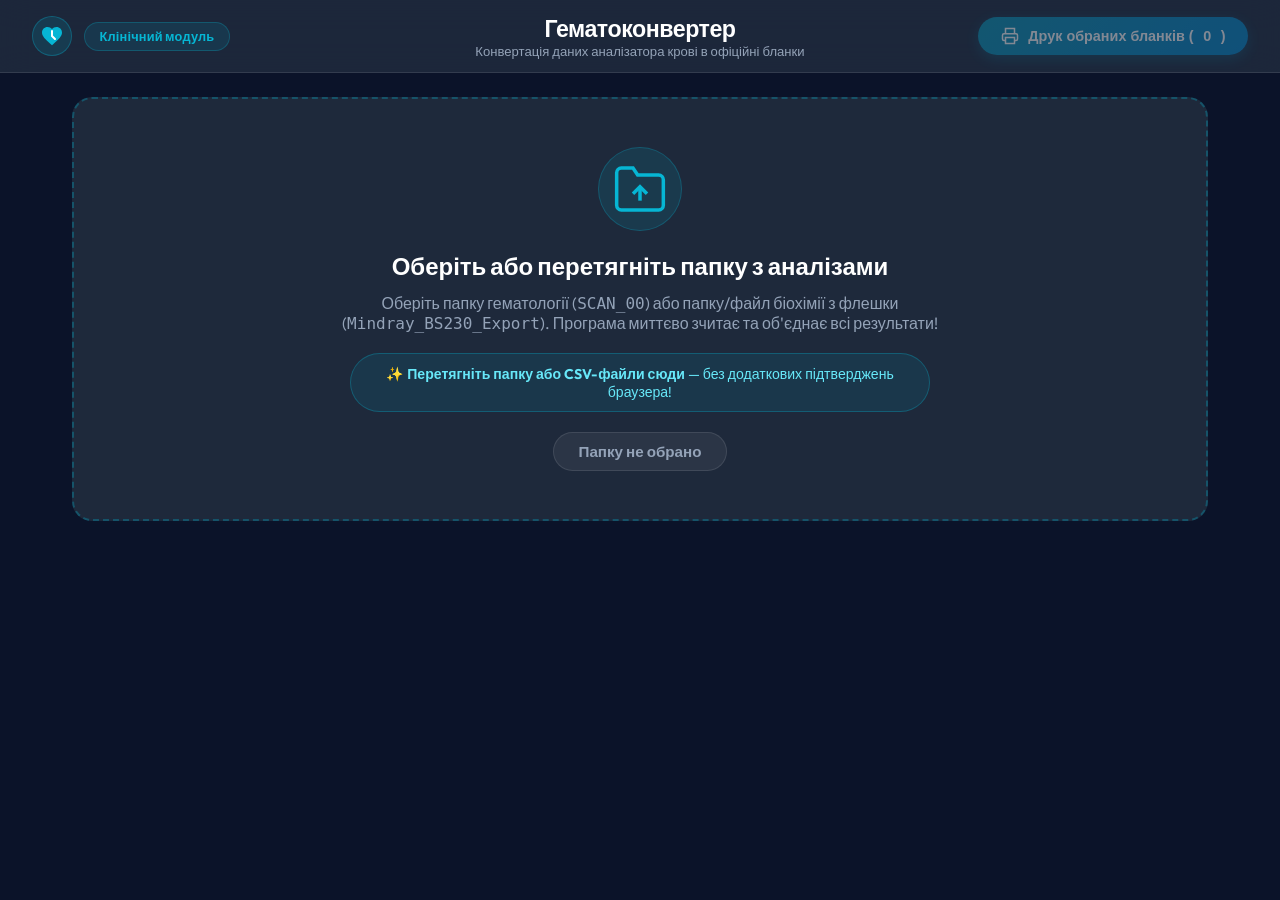
==== index.html @ 7691207c "Add Mindray BS-230 biochemistry integration, smart fuzzy matching, and USB auto-exporter agent" ====
<!DOCTYPE html>
<html lang="uk">
<head>
    <meta charset="UTF-8">
    <meta name="viewport" content="width=device-width, initial-scale=1.0">
    <title>Гематоконвертер | Лабораторна діагностика</title>
    <link rel="stylesheet" href="style.css">
    <!-- Google Fonts for clinical typography -->
    <link rel="preconnect" href="https://fonts.googleapis.com">
    <link rel="preconnect" href="https://fonts.gstatic.com" crossorigin>
    <link href="https://fonts.googleapis.com/css2?family=Outfit:wght@400;500;600;700;800&family=Roboto+Mono:wght@400;500;700&display=swap" rel="stylesheet">
</head>
<body>
    <!-- Top Clinical Navigation Bar (Capsule Theme) -->
    <header class="app-header no-print">
        <div class="header-left">
            <div class="logo-icon-capsule">
                <svg width="24" height="24" viewBox="0 0 24 24" fill="none" xmlns="http://www.w3.org/2000/svg">
                    <path d="M12 21.35l-1.45-1.32C5.4 15.36 2 12.28 2 8.5 2 5.42 4.42 3 7.5 3c1.74 0 3.41.81 4.5 2.09C13.09 3.81 14.76 3 16.5 3 19.58 3 22 5.42 22 8.5c0 3.78-3.4 6.86-8.55 11.54L12 21.35z" fill="#06B6D4"/>
                    <path d="M12 7v5l3 3" stroke="#FFF" stroke-width="2" stroke-linecap="round"/>
                </svg>
            </div>
            <span class="clinical-badge-pill">Клінічний модуль</span>
        </div>

        <div class="header-center">
            <h1 class="app-title">Гематоконвертер</h1>
            <p class="subtitle">Конвертація даних аналізатора крові в офіційні бланки</p>
        </div>

        <div class="header-right">
            <button id="printAllBtn" class="btn btn-pill-primary" disabled>
                <svg width="18" height="18" viewBox="0 0 24 24" fill="none" stroke="currentColor" stroke-width="2"><polyline points="6 9 6 2 18 2 18 9"></polyline><path d="M6 18H4a2 2 0 0 1-2-2v-5a2 2 0 0 1 2-2h16a2 2 0 0 1 2 2v5a2 2 0 0 1-2 2h-2"></path><rect x="6" y="14" width="12" height="8"></rect></svg>
                Друк обраних бланків (<span id="patientCountBadge">0</span>)
            </button>
        </div>
    </header>

    <!-- Main Container -->
    <main class="app-main no-print">
        <!-- Unified Folder Upload Section (Capsule Design) -->
        <section class="upload-section" id="uploadSection">
            <div class="upload-card-capsule" id="mainFolderDropZone">
                <input type="file" id="mainFolderInput" webkitdirectory directory multiple class="file-input">
                <div class="card-icon-capsule">
                    <svg width="56" height="56" viewBox="0 0 24 24" fill="none" stroke="currentColor" stroke-width="1.5"><path d="M22 19a2 2 0 0 1-2 2H4a2 2 0 0 1-2-2V5a2 2 0 0 1 2-2h5l2 3h9a2 2 0 0 1 2 2z"></path><path d="M12 11v6"></path><path d="M9 14l3-3 3 3"></path></svg>
                </div>
                <h2>Оберіть або перетягніть папку з аналізами</h2>
                <p>Оберіть папку гематології (<code>SCAN_00</code>) або папку/файл біохімії з флешки (<code>Mindray_BS230_Export</code>). Програма миттєво зчитає та об'єднає всі результати!</p>
                
                <div class="no-popup-tip-capsule">
                    ✨ <strong>Перетягніть папку або CSV-файли сюди</strong> — без додаткових підтверджень браузера!
                </div>

                <div class="file-status-pill" id="mainFolderStatus">Папку не обрано</div>
            </div>

            <!-- Compact Collapsed Top Bar -->
            <div class="compact-folder-bar-capsule" id="compactFolderBar" style="display: none;">
                <div class="compact-info">
                    <svg width="20" height="20" viewBox="0 0 24 24" fill="none" stroke="#06B6D4" stroke-width="2"><path d="M22 19a2 2 0 0 1-2 2H4a2 2 0 0 1-2-2V5a2 2 0 0 1 2-2h5l2 3h9a2 2 0 0 1 2 2z"></path></svg>
                    <span id="compactFolderText">Папку успішно завантажено</span>
                </div>
                <button id="reselectFolderBtn" class="btn-pill-compact">
                    <svg width="14" height="14" viewBox="0 0 24 24" fill="none" stroke="currentColor" stroke-width="2"><path d="M21.5 2v6h-6M21.34 15.57a10 10 0 1 1-.57-8.38l5.67-5.67"/></svg>
                    Додати ще файли / папку
                </button>
            </div>
        </section>

        <!-- Workspace Layout (Sidebar + Preview) -->
        <div class="workspace" id="workspace" style="display: none;">
            <!-- Left Sidebar: Patient List & Filters -->
            <aside class="sidebar">
                <div class="sidebar-header">
                    <div class="sidebar-top-bar">
                        <h2>Пацієнти (<span id="totalPatients">0</span>)</h2>
                        <button id="clearDbBtn" class="btn-pill-danger" title="Очистити збережену історію пацієнтів">Очистити базу</button>
                    </div>

                    <!-- Capsule Filters Box -->
                    <div class="filter-box-capsule">
                        <!-- Health Status Filter Pills -->
                        <div class="filter-group">
                            <label class="control-label-pill">Фільтр та друк за нормою:</label>
                            <select id="statusFilterSelect" class="filter-select-pill">
                                <option value="ALL">📋 Всі пацієнти (друкувати все)</option>
                                <option value="ABNORMAL">⚠️ Тільки з відхиленнями (не норма)</option>
                                <option value="NORMAL">✅ Тільки в нормі (норма)</option>
                            </select>
                        </div>

                        <!-- Date Filter Controls -->
                        <div class="filter-group">
                            <label class="control-label-pill">Дата дослідження:</label>
                            <select id="dateFilterSelect" class="filter-select-pill">
                                <option value="ALL">Всі наявні дати</option>
                            </select>
                            <div class="date-picker-row">
                                <input type="date" id="datePickerInput" class="date-picker-pill">
                                <button id="clearDateBtn" class="btn-pill-icon" title="Скинути дату">✕</button>
                            </div>
                        </div>
                    </div>

                    <input type="text" id="patientSearch" placeholder="Пошук за прізвищем або ID..." class="search-input-pill">
                </div>

                <!-- Unmatched Biochemistry Pool Section -->
                <div class="unmatched-biochem-section" id="unmatchedBiochemSection" style="display: none;">
                    <div class="unmatched-header" id="unmatchedHeader">
                        <div class="unmatched-title">
                            <span class="unmatched-badge-dot"></span>
                            <strong>Неприв'язана біохімія (<span id="unmatchedCount">0</span>)</strong>
                        </div>
                        <span class="unmatched-toggle-arrow">▼</span>
                    </div>
                    <ul class="unmatched-list" id="unmatchedBiochemList">
                        <!-- Dynamically populated unmatched items -->
                    </ul>
                </div>
                
                <ul class="patient-list" id="patientList">
                    <!-- Dynamic Patient Items -->
                </ul>
            </aside>

            <!-- Right Area: Report Preview Canvas -->
            <section class="preview-area">
                <div class="preview-toolbar">
                    <div class="patient-info-toolbar">
                        <span class="toolbar-title" id="currentPatientTitle">Оберіть пацієнта для перегляду</span>
                    </div>
                    <div class="toolbar-actions" id="toolbarActions">
                        <button id="unlinkBiochemBtn" class="btn btn-pill-danger-outline" style="display: none;" title="Від'єднати показники біохімії (глюкозу та ГГТ) від цього пацієнта">
                            <svg width="14" height="14" viewBox="0 0 24 24" fill="none" stroke="currentColor" stroke-width="2"><line x1="18" y1="6" x2="6" y2="18"></line><line x1="6" y1="6" x2="18" y2="18"></line></svg>
                            Від'єднати біохімію
                        </button>
                        <button id="printCurrentBtn" class="btn btn-pill-secondary">
                            <svg width="16" height="16" viewBox="0 0 24 24" fill="none" stroke="currentColor" stroke-width="2"><polyline points="6 9 6 2 18 2 18 9"></polyline><path d="M6 18H4a2 2 0 0 1-2-2v-5a2 2 0 0 1 2-2h16a2 2 0 0 1 2 2v5a2 2 0 0 1-2 2h-2"></path><rect x="6" y="14" width="12" height="8"></rect></svg>
                            Друк поточного бланка
                        </button>
                    </div>
                </div>

                <!-- Interactive Preview Viewport -->
                <div class="preview-viewport" id="previewViewport">
                    <div id="singleReportContainer" class="a4-preview-page">
                        <!-- Rendered A4 Page content goes here -->
                    </div>
                </div>
            </section>
        </div>
    </main>

    <!-- Hidden Batch Print Container (Visible only on Window Print) -->
    <div id="printContainer" class="print-only">
        <!-- Rendered Batch Patient Pages go here -->
    </div>

    <!-- Manual Linking Modal Dialog -->
    <div id="linkModal" class="modal-overlay" style="display: none;">
        <div class="modal-card">
            <div class="modal-header">
                <div class="modal-title-group">
                    <h3 id="modalTitle">Об'єднати аналіз біохімії з пацієнтом</h3>
                    <p id="modalBiochemDetails" class="modal-subtitle"></p>
                </div>
                <button id="closeModalBtn" class="modal-close-btn" title="Закрити">&times;</button>
            </div>
            <div class="modal-body">
                <input type="text" id="modalPatientSearch" placeholder="Швидкий пошук пацієнта гематології..." class="search-input-pill modal-search">
                <div class="modal-list-wrapper">
                    <ul id="modalPatientList" class="modal-patient-list">
                        <!-- Candidate Patients -->
                    </ul>
                </div>
            </div>
        </div>
    </div>

    <!-- Custom Context Menu for Right Click -->
    <div id="customContextMenu" class="custom-context-menu" style="display: none;"></div>

    <!-- Application Script -->
    <script src="app.js"></script>
</body>
</html>
---- style.css ----
/* ==========================================================================
   HEMATOLOGY ANALYZER REPORT CONVERTER - STYLESHEET (style.css)
   Capsule UI Navigation + Pixel-Perfect Colorful Medical A4 Report Sheet
   ========================================================================== */

:root {
    --bg-dark: #0b1329;
    --bg-card: #1e293b;
    --bg-card-hover: #334155;
    --text-main: #f8fafc;
    --text-muted: #94a3b8;
    --accent-red: #ef4444;
    --accent-blue: #3b82f6;
    --accent-cyan: #06b6d4;
    --accent-emerald: #10b981;
    --border-color: rgba(255, 255, 255, 0.1);
    
    /* Pill Shapes & Radius */
    --radius-pill: 9999px;
    --radius-card: 20px;
    
    /* A4 Sheet Dimensions */
    --a4-width: 210mm;
    --a4-height: 297mm;
    --report-font: 'Arial', sans-serif;
}

* {
    box-sizing: border-box;
    margin: 0;
    padding: 0;
}

body {
    font-family: 'Outfit', 'Inter', -apple-system, sans-serif;
    background-color: var(--bg-dark);
    color: var(--text-main);
    min-height: 100vh;
    display: flex;
    flex-direction: column;
}

/* ==========================================================================
   HEADER & CLINICAL NAVIGATION (CENTERED TITLE & CAPSULES)
   ========================================================================== */
.app-header {
    display: grid;
    grid-template-columns: 1fr auto 1fr;
    align-items: center;
    padding: 0.85rem 2rem;
    background: rgba(30, 41, 59, 0.95);
    backdrop-filter: blur(16px);
    border-bottom: 1px solid var(--border-color);
    position: sticky;
    top: 0;
    z-index: 100;
}

.header-left {
    display: flex;
    align-items: center;
    gap: 0.75rem;
}

.logo-icon-capsule {
    width: 40px;
    height: 40px;
    background: rgba(6, 182, 212, 0.15);
    border: 1px solid rgba(6, 182, 212, 0.3);
    border-radius: var(--radius-pill);
    display: flex;
    align-items: center;
    justify-content: center;
}

.clinical-badge-pill {
    font-size: 0.8rem;
    font-weight: 700;
    color: var(--accent-cyan);
    background: rgba(6, 182, 212, 0.12);
    padding: 0.35rem 0.9rem;
    border-radius: var(--radius-pill);
    border: 1px solid rgba(6, 182, 212, 0.25);
    letter-spacing: 0.2px;
}

.header-center {
    text-align: center;
}

.app-title {
    font-size: 1.45rem;
    font-weight: 800;
    color: #fff;
    letter-spacing: -0.02em;
}

.subtitle {
    font-size: 0.82rem;
    color: var(--text-muted);
}

.header-right {
    display: flex;
    justify-content: flex-end;
}

/* Buttons (Pill / Capsule Design) */
.btn {
    display: inline-flex;
    align-items: center;
    gap: 0.6rem;
    padding: 0.65rem 1.4rem;
    font-size: 0.9rem;
    font-weight: 700;
    border-radius: var(--radius-pill);
    border: none;
    cursor: pointer;
    transition: all 0.2s cubic-bezier(0.4, 0, 0.2, 1);
}

.btn-pill-primary {
    background: linear-gradient(135deg, #0891b2, #0284c7);
    color: #fff;
    box-shadow: 0 4px 14px rgba(8, 145, 178, 0.35);
}

.btn-pill-primary:hover:not(:disabled) {
    background: linear-gradient(135deg, #0e7490, #0369a1);
    transform: translateY(-2px);
    box-shadow: 0 6px 18px rgba(8, 145, 178, 0.45);
}

.btn-pill-secondary {
    background: var(--bg-card-hover);
    color: #fff;
    border: 1px solid var(--border-color);
}

.btn-pill-secondary:hover:not(:disabled) {
    background: #475569;
    border-color: var(--accent-cyan);
}

.btn:disabled {
    opacity: 0.45;
    cursor: not-allowed;
}

/* ==========================================================================
   UPLOAD SECTION (CAPSULE CARD)
   ========================================================================== */
.upload-section {
    padding: 1.5rem 2rem;
    max-width: 1200px;
    margin: 0 auto;
    width: 100%;
    transition: all 0.3s ease;
}

.upload-section.compact {
    padding: 0.75rem 2rem 0;
    max-width: 100%;
}

.upload-card-capsule {
    position: relative;
    background: var(--bg-card);
    border: 2px dashed rgba(6, 182, 212, 0.3);
    border-radius: var(--radius-card);
    padding: 3rem 2rem;
    text-align: center;
    cursor: pointer;
    transition: all 0.25s cubic-bezier(0.4, 0, 0.2, 1);
}

.upload-card-capsule:hover, .upload-card-capsule.drag-over {
    border-color: var(--accent-cyan);
    background: rgba(6, 182, 212, 0.08);
    transform: translateY(-2px);
}

.file-input {
    position: absolute;
    top: 0;
    left: 0;
    width: 100%;
    height: 100%;
    opacity: 0;
    cursor: pointer;
    z-index: 10;
}

.card-icon-capsule {
    width: 84px;
    height: 84px;
    margin: 0 auto 1.25rem;
    background: rgba(6, 182, 212, 0.12);
    border: 1px solid rgba(6, 182, 212, 0.25);
    border-radius: var(--radius-pill);
    display: flex;
    align-items: center;
    justify-content: center;
    color: var(--accent-cyan);
}

.upload-card-capsule h2 {
    font-size: 1.5rem;
    font-weight: 800;
    margin-bottom: 0.75rem;
    color: #fff;
}

.upload-card-capsule p {
    font-size: 1rem;
    color: var(--text-muted);
    max-width: 620px;
    margin: 0 auto 1.25rem;
}

.no-popup-tip-capsule {
    background: rgba(6, 182, 212, 0.1);
    border: 1px solid rgba(6, 182, 212, 0.3);
    color: #67e8f9;
    padding: 0.65rem 1.25rem;
    border-radius: var(--radius-pill);
    font-size: 0.88rem;
    margin: 0.5rem auto 1.25rem;
    max-width: 580px;
}

.file-status-pill {
    display: inline-block;
    padding: 0.55rem 1.5rem;
    font-size: 0.95rem;
    font-weight: 700;
    border-radius: var(--radius-pill);
    background: rgba(255, 255, 255, 0.06);
    color: var(--text-muted);
    border: 1px solid var(--border-color);
}

/* Compact Top Bar */
.compact-folder-bar-capsule {
    background: var(--bg-card);
    border: 1px solid var(--border-color);
    border-radius: var(--radius-pill);
    padding: 0.65rem 1.5rem;
    display: flex;
    justify-content: space-between;
    align-items: center;
    width: 100%;
    box-shadow: 0 4px 10px rgba(0, 0, 0, 0.25);
}

.compact-info {
    display: flex;
    align-items: center;
    gap: 0.75rem;
    font-size: 0.95rem;
    font-weight: 700;
    color: var(--text-main);
}

.btn-pill-compact {
    display: inline-flex;
    align-items: center;
    gap: 0.4rem;
    padding: 0.4rem 1rem;
    font-size: 0.85rem;
    font-weight: 700;
    background: var(--bg-card-hover);
    color: var(--text-muted);
    border: 1px solid var(--border-color);
    border-radius: var(--radius-pill);
    cursor: pointer;
    transition: all 0.2s ease;
}

.btn-pill-compact:hover {
    color: #fff;
    background: rgba(6, 182, 212, 0.2);
    border-color: var(--accent-cyan);
}

/* ==========================================================================
   WORKSPACE LAYOUT & SIDEBAR FILTERS (CAPSULE CONTROLS)
   ========================================================================== */
.workspace {
    display: flex;
    flex: 1;
    height: calc(100vh - 125px);
    overflow: hidden;
}

.sidebar {
    width: 360px;
    background: var(--bg-card);
    border-right: 1px solid var(--border-color);
    display: flex;
    flex-direction: column;
}

.sidebar-header {
    padding: 1.1rem;
    border-bottom: 1px solid var(--border-color);
}

.sidebar-top-bar {
    display: flex;
    justify-content: space-between;
    align-items: center;
    margin-bottom: 0.8rem;
}

.sidebar-header h2 {
    font-size: 1.05rem;
    font-weight: 700;
}

.btn-pill-danger {
    padding: 0.3rem 0.75rem;
    font-size: 0.75rem;
    font-weight: 700;
    background: rgba(239, 68, 68, 0.15);
    color: #fca5a5;
    border: 1px solid rgba(239, 68, 68, 0.3);
    border-radius: var(--radius-pill);
    cursor: pointer;
    transition: all 0.15s ease;
}

.btn-pill-danger:hover {
    background: var(--accent-red);
    color: #fff;
}

.control-label-pill {
    display: block;
    font-size: 0.75rem;
    font-weight: 800;
    color: var(--accent-cyan);
    margin-bottom: 0.35rem;
    text-transform: uppercase;
    letter-spacing: 0.4px;
}

.filter-box-capsule {
    margin-bottom: 0.8rem;
    background: var(--bg-dark);
    padding: 0.85rem;
    border-radius: 16px;
    border: 1px solid var(--border-color);
    display: flex;
    flex-direction: column;
    gap: 0.75rem;
}

.filter-select-pill {
    width: 100%;
    padding: 0.55rem 0.85rem;
    background: var(--bg-card);
    border: 1px solid rgba(6, 182, 212, 0.3);
    border-radius: var(--radius-pill);
    color: #fff;
    font-size: 0.88rem;
    font-weight: 600;
    font-family: inherit;
}

.date-picker-row {
    display: flex;
    gap: 0.4rem;
    align-items: center;
}

.date-picker-pill {
    flex: 1;
    padding: 0.5rem 0.8rem;
    background: var(--bg-card);
    border: 1px solid var(--border-color);
    border-radius: var(--radius-pill);
    color: #fff;
    font-size: 0.85rem;
    font-family: inherit;
}

.date-picker-pill::-webkit-calendar-picker-indicator {
    filter: invert(1) hue-rotate(180deg) brightness(1.8);
    cursor: pointer;
}

.btn-pill-icon {
    padding: 0.45rem 0.7rem;
    background: var(--bg-card-hover);
    border: 1px solid var(--border-color);
    color: #94a3b8;
    border-radius: var(--radius-pill);
    cursor: pointer;
    transition: all 0.15s ease;
}

.btn-pill-icon:hover {
    color: #fff;
    background: var(--accent-red);
}

.search-input-pill {
    width: 100%;
    padding: 0.65rem 1rem;
    background: var(--bg-dark);
    border: 1px solid var(--border-color);
    border-radius: var(--radius-pill);
    color: #fff;
    font-size: 0.9rem;
    font-family: inherit;
}

.search-input-pill:focus {
    outline: none;
    border-color: var(--accent-cyan);
}

/* Sidebar Patient Items (Capsule Item Design) */
.patient-list {
    list-style: none;
    overflow-y: auto;
    flex: 1;
    padding: 0.5rem;
}

.patient-item {
    padding: 0.85rem 1.1rem;
    margin-bottom: 0.4rem;
    border-radius: 14px;
    background: rgba(255, 255, 255, 0.02);
    border: 1px solid transparent;
    cursor: pointer;
    transition: all 0.15s ease;
}

.patient-item:hover {
    background: var(--bg-card-hover);
}

.patient-item.active {
    background: rgba(6, 182, 212, 0.16);
    border-color: rgba(6, 182, 212, 0.4) !important;
}

.patient-item.item-abnormal {
    background: rgba(239, 68, 68, 0.08);
    border-color: rgba(239, 68, 68, 0.25);
}

.patient-item.item-abnormal:hover {
    background: rgba(239, 68, 68, 0.15);
}

.patient-item-header {
    display: flex;
    justify-content: space-between;
    align-items: center;
    gap: 0.5rem;
    margin-bottom: 0.35rem;
}

.patient-name {
    font-size: 1rem;
    font-weight: 700;
    color: #fff;
    overflow: hidden;
    text-overflow: ellipsis;
    white-space: nowrap;
}

.status-indicator-badge {
    font-size: 0.72rem;
    font-weight: 800;
    padding: 0.2rem 0.6rem;
    border-radius: var(--radius-pill);
    white-space: nowrap;
}

.status-indicator-badge.abnormal {
    background: rgba(239, 68, 68, 0.25);
    color: #fca5a5;
    border: 1px solid rgba(239, 68, 68, 0.4);
}

.status-indicator-badge.normal {
    background: rgba(16, 185, 129, 0.18);
    color: #6ee7b7;
    border: 1px solid rgba(16, 185, 129, 0.35);
}

.patient-meta {
    font-size: 0.8rem;
    color: var(--text-muted);
    display: flex;
    justify-content: space-between;
    font-weight: 500;
}

/* Preview Canvas Area */
.preview-area {
    flex: 1;
    display: flex;
    flex-direction: column;
    background: var(--bg-dark);
    overflow: hidden;
}

.preview-toolbar {
    padding: 0.85rem 1.8rem;
    background: var(--bg-card);
    border-bottom: 1px solid var(--border-color);
    display: flex;
    justify-content: space-between;
    align-items: center;
}

.toolbar-title {
    font-weight: 700;
    font-size: 1.05rem;
}

.preview-viewport {
    flex: 1;
    overflow-y: auto;
    padding: 1.5rem;
    display: flex;
    justify-content: center;
    align-items: flex-start;
    background: #060a12;
}

/* Container simulating A4 Page on screen (EXACT A4 PROPORTIONS 1 : 1.414) */
.a4-preview-page {
    width: var(--a4-width);
    height: var(--a4-height);
    aspect-ratio: 210 / 297;
    background: #ffffff;
    color: #000000;
    box-shadow: 0 16px 40px rgba(0, 0, 0, 0.7);
    border-radius: 2px;
    margin: 0 auto 2rem;
    padding: 6mm 10mm;
    position: relative;
    font-family: var(--report-font);
    box-sizing: border-box;
    overflow: hidden;
}

/* ==========================================================================
   OUR BEAUTIFUL COLORFUL CLINICAL A4 REPORT SHEET DESIGN
   ========================================================================== */

.report-wrapper {
    width: 100%;
    height: 100%;
    display: flex;
    flex-direction: column;
    justify-content: space-between;
    font-size: 9pt;
    line-height: 1.25;
    color: #111;
}

/* 2-Column Compact Header (Title Left, Facility Right) */
.report-header {
    display: flex;
    justify-content: space-between;
    align-items: flex-end;
    border-bottom: 2px solid #000;
    padding-bottom: 4px;
    margin-bottom: 5px;
}

.header-left-title {
    text-align: left;
}

.report-main-title {
    font-size: 13.5pt;
    font-weight: 800;
    text-transform: uppercase;
    letter-spacing: 0.3px;
    color: #0f172a;
    white-space: nowrap;
}

.header-right-info {
    text-align: right;
}

.test-type-sub {
    font-size: 9pt;
    font-weight: 700;
    color: #0891b2;
    margin-bottom: 1px;
}

.facility-name {
    font-size: 8pt;
    font-weight: 600;
    color: #334155;
}

/* Unified 3-Column Patient Box (ID Left, Name Center, Time/Date Right) */
.patient-highlight-box-3col {
    background: #f8fafc;
    border: 1.5px solid #0891b2;
    border-radius: 5px;
    padding: 5px 10px;
    margin-bottom: 5px;
    display: flex;
    justify-content: space-between;
    align-items: center;
}

.box-col-left {
    width: 25%;
    text-align: left;
    font-family: 'Roboto Mono', monospace;
    font-size: 9.5pt;
    color: #334155;
}

.box-col-center {
    width: 50%;
    text-align: center;
}

.patient-full-name {
    font-size: 14.5pt;
    font-weight: 800;
    color: #0f172a;
    letter-spacing: -0.2px;
}

.box-col-right {
    width: 25%;
    text-align: right;
    font-family: 'Roboto Mono', monospace;
    font-size: 8.6pt;
    color: #334155;
}

/* Results Main Table */
.results-section {
    margin-bottom: 4px;
    flex: 0 0 auto;
}

.results-table {
    width: 100%;
    border-collapse: collapse;
    font-size: 8.6pt;
    table-layout: fixed;
}

.results-table th {
    background: #f1f5f9;
    color: #0f172a;
    font-weight: 800;
    text-align: left;
    padding: 4px 5px;
    border-top: 1.5px solid #475569;
    border-bottom: 1.5px solid #475569;
    font-size: 8pt;
    text-transform: uppercase;
    white-space: nowrap;
}

.results-table td {
    padding: 2.7px 5px;
    border-bottom: 1px solid #e2e8f0;
    vertical-align: middle;
}

.results-table tr:nth-child(even) {
    background: #f8fafc;
}

/* CLEAN MULTI-LINE WRAPPING FOR LONG PARAMETER TITLES */
.param-ukr {
    font-weight: 600;
    color: #0f172a;
    font-size: 8.6pt;
    white-space: normal;
    word-break: break-word;
    line-height: 1.2;
}

.param-code {
    font-family: 'Roboto Mono', monospace;
    font-weight: bold;
    color: #475569;
    font-size: 8.5pt;
    white-space: nowrap;
}

.param-val-cell {
    font-family: 'Roboto Mono', monospace;
    font-weight: bold;
    font-size: 9.5pt;
    white-space: nowrap;
}

.unit-text {
    font-size: 7.5pt;
    font-weight: normal;
    color: #64748b;
    margin-left: 2px;
}

.result-high {
    color: #b91c1c;
    font-weight: 800;
}

.result-low {
    color: #1d4ed8;
    font-weight: 800;
}

.result-norm {
    color: #0f172a;
}

.param-norm-cell {
    color: #475569;
    font-size: 8.5pt;
    white-space: nowrap;
}

.param-status-cell {
    text-align: center;
}

/* Fixed Equal-Width Colorful Status Badges (Arrows Always Right) */
.status-badge {
    display: inline-block;
    width: 115px;
    white-space: nowrap;
    text-align: center;
    padding: 2px 0;
    font-size: 7.5pt;
    font-weight: 800;
    border-radius: 4px;
    letter-spacing: 0.2px;
}

.status-badge.norm {
    background: #dcfce7;
    color: #15803d;
    border: 1px solid #86efac;
}

.status-badge.high {
    background: #fee2e2;
    color: #b91c1c;
    border: 1px solid #fca5a5;
}

.status-badge.low {
    background: #dbeafe;
    color: #1d4ed8;
    border: 1px solid #93c5fd;
}

.row-abnormal {
    background: rgba(254, 226, 226, 0.2) !important;
}

/* Graphics / Charts Section (PERFECT NATURAL SPACING & ASPECT RATIO) */
.graphics-section {
    margin-top: 6px;
    border-top: 1.5px solid #475569;
    padding-top: 6px;
}

.graphics-title {
    font-size: 8.2pt;
    font-weight: bold;
    text-transform: uppercase;
    color: #475569;
    margin-bottom: 5px;
}

.graphics-grid {
    display: grid;
    grid-template-columns: repeat(4, 1fr);
    gap: 8px;
    align-items: center;
}

.chart-card {
    border: 1px solid #e2e8f0;
    border-radius: 4px;
    padding: 4px;
    text-align: center;
    background: #fff;
}

.chart-card img {
    max-width: 100%;
    height: 80px;
    object-fit: contain;
    display: block;
    margin: 0 auto;
}

.chart-label {
    font-size: 7.5pt;
    font-weight: bold;
    color: #334155;
    margin-top: 3px;
}

/* Report Footer & Signatures */
.report-footer {
    margin-top: 10px;
    border-top: 1.5px solid #000;
    padding-top: 8px;
    font-size: 8.5pt;
}

.signatures-grid {
    display: flex;
    justify-content: space-around;
    align-items: center;
}

.signature-line {
    border-bottom: 1px solid #000;
    width: 170px;
    display: inline-block;
    margin-left: 6px;
}

/* ==========================================================================
   PRINT MEDIA RULES (@media print) - EXACT A4 PORTRAIT PAGE SPECIFICATIONS
   ========================================================================== */
@media print {
    @page {
        size: A4 portrait;
        margin: 0;
    }

    .no-print, .app-header, .upload-section, .workspace, .preview-toolbar, .compact-folder-bar-capsule {
        display: none !important;
    }

    body, html {
        background: #ffffff !important;
        color: #000000 !important;
        margin: 0 !important;
        padding: 0 !important;
        width: 100% !important;
    }

    .print-only {
        display: block !important;
    }

    .print-only img, .printable-page img, .chart-card img {
        display: block !important;
        visibility: visible !important;
        max-width: 100% !important;
        height: 80px !important;
        object-fit: contain !important;
        -webkit-print-color-adjust: exact !important;
        print-color-adjust: exact !important;
    }

    .printable-page {
        width: 210mm !important;
        height: 297mm !important;
        padding: 6mm 10mm !important;
        margin: 0 !important;
        box-sizing: border-box !important;
        page-break-after: always !important;
        break-after: page !important;
        position: relative !important;
        background: #fff !important;
        overflow: hidden !important;
    }

    .printable-page:last-child {
        page-break-after: avoid !important;
        break-after: avoid !important;
    }
}

.print-only {
    display: none;
}


/* ==========================================================================
   BIOCHEMISTRY INTEGRATION & LINKING STYLES
   ========================================================================== */

/* Patient Item Biochem Badge */
.patient-pill-biochem {
    display: inline-block;
    background: rgba(168, 85, 247, 0.15);
    color: #c084fc;
    border: 1px solid rgba(168, 85, 247, 0.35);
    font-size: 0.72rem;
    font-weight: 700;
    padding: 0.15rem 0.5rem;
    border-radius: var(--radius-pill);
    margin-top: 0.3rem;
}

.btn-pill-danger-outline {
    background: transparent;
    color: #f87171;
    border: 1px solid rgba(239, 68, 68, 0.4);
    font-size: 0.82rem;
    font-weight: 600;
    padding: 0.45rem 0.9rem;
    border-radius: var(--radius-pill);
    cursor: pointer;
    transition: all 0.2s ease;
    display: inline-flex;
    align-items: center;
    gap: 0.4rem;
}

.btn-pill-danger-outline:hover {
    background: rgba(239, 68, 68, 0.15);
    border-color: #ef4444;
    color: #fca5a5;
}

/* Unmatched Biochemistry Section in Sidebar */
.unmatched-biochem-section {
    background: rgba(168, 85, 247, 0.08);
    border: 1px solid rgba(168, 85, 247, 0.25);
    border-radius: var(--radius-card);
    margin: 0.8rem 1rem;
    overflow: hidden;
    transition: all 0.3s ease;
}

.unmatched-header {
    display: flex;
    justify-content: space-between;
    align-items: center;
    padding: 0.6rem 0.9rem;
    background: rgba(168, 85, 247, 0.15);
    cursor: pointer;
    user-select: none;
    font-size: 0.82rem;
    color: #e9d5ff;
}

.unmatched-title {
    display: flex;
    align-items: center;
    gap: 0.45rem;
}

.unmatched-badge-dot {
    width: 8px;
    height: 8px;
    border-radius: 50%;
    background: #a855f7;
    display: inline-block;
    box-shadow: 0 0 8px #a855f7;
}

.unmatched-toggle-arrow {
    font-size: 0.7rem;
    transition: transform 0.2s ease;
}

.unmatched-biochem-section.collapsed .unmatched-toggle-arrow {
    transform: rotate(-90deg);
}

.unmatched-biochem-section.collapsed .unmatched-list {
    display: none;
}

.unmatched-list {
    list-style: none;
    padding: 0.4rem;
    margin: 0;
    max-height: 180px;
    overflow-y: auto;
}

.unmatched-item {
    display: flex;
    justify-content: space-between;
    align-items: center;
    padding: 0.5rem 0.6rem;
    background: var(--bg-card);
    border: 1px solid var(--border-color);
    border-radius: 8px;
    margin-bottom: 0.35rem;
    gap: 0.5rem;
    transition: all 0.2s ease;
}

.unmatched-item:hover {
    border-color: #a855f7;
    background: var(--bg-card-hover);
}

.unmatched-item-info {
    flex: 1;
    min-width: 0;
}

.unmatched-item-name {
    font-weight: 700;
    font-size: 0.82rem;
    color: var(--text-main);
    white-space: nowrap;
    overflow: hidden;
    text-overflow: ellipsis;
}

.unmatched-item-sub {
    font-size: 0.72rem;
    color: var(--text-muted);
    margin-top: 2px;
}

.btn-link-pill {
    background: linear-gradient(135deg, #9333ea, #7c3aed);
    color: #fff;
    border: none;
    border-radius: var(--radius-pill);
    font-size: 0.72rem;
    font-weight: 700;
    padding: 0.3rem 0.65rem;
    cursor: pointer;
    white-space: nowrap;
    transition: all 0.2s ease;
}

.btn-link-pill:hover {
    background: linear-gradient(135deg, #a855f7, #9333ea);
    transform: scale(1.04);
}

/* Modal Dialog for Linking */
.modal-overlay {
    position: fixed;
    top: 0;
    left: 0;
    right: 0;
    bottom: 0;
    background: rgba(15, 23, 42, 0.75);
    backdrop-filter: blur(4px);
    display: flex;
    align-items: center;
    justify-content: center;
    z-index: 9999;
    animation: fadeIn 0.2s ease;
}

.modal-card {
    background: #1e293b;
    border: 1px solid var(--border-color);
    border-radius: 16px;
    width: 90%;
    max-width: 520px;
    box-shadow: 0 20px 40px rgba(0, 0, 0, 0.5);
    display: flex;
    flex-direction: column;
    max-height: 80vh;
    overflow: hidden;
}

.modal-header {
    display: flex;
    justify-content: space-between;
    align-items: flex-start;
    padding: 1.2rem 1.4rem;
    border-bottom: 1px solid var(--border-color);
    background: #0f172a;
}

.modal-title-group h3 {
    margin: 0;
    font-size: 1.1rem;
    color: #fff;
}

.modal-subtitle {
    margin: 0.3rem 0 0;
    font-size: 0.8rem;
    color: #a855f7;
    font-weight: 600;
}

.modal-close-btn {
    background: transparent;
    border: none;
    color: var(--text-muted);
    font-size: 1.5rem;
    cursor: pointer;
    padding: 0;
    line-height: 1;
}

.modal-close-btn:hover {
    color: #fff;
}

.modal-body {
    padding: 1.2rem 1.4rem;
    display: flex;
    flex-direction: column;
    gap: 0.8rem;
    flex: 1;
    overflow: hidden;
}

.modal-search {
    width: 100%;
}

.modal-list-wrapper {
    flex: 1;
    overflow-y: auto;
    max-height: 350px;
}

.modal-patient-list {
    list-style: none;
    padding: 0;
    margin: 0;
}

.modal-patient-item {
    padding: 0.75rem 1rem;
    background: rgba(255, 255, 255, 0.03);
    border: 1px solid var(--border-color);
    border-radius: 10px;
    margin-bottom: 0.5rem;
    cursor: pointer;
    transition: all 0.2s ease;
}

.modal-patient-item:hover {
    background: rgba(6, 182, 212, 0.12);
    border-color: var(--accent-cyan);
    transform: translateX(4px);
}

.modal-item-title {
    font-weight: 700;
    color: #fff;
    font-size: 0.92rem;
    display: flex;
    align-items: center;
    gap: 0.4rem;
}

.modal-item-meta {
    font-size: 0.78rem;
    color: var(--text-muted);
    margin-top: 0.2rem;
}

.badge-mini-bio {
    background: rgba(168, 85, 247, 0.2);
    color: #c084fc;
    font-size: 0.68rem;
    padding: 0.1rem 0.4rem;
    border-radius: 4px;
}

.badge-same-date {
    background: rgba(16, 185, 129, 0.2);
    color: #34d399;
    font-size: 0.68rem;
    padding: 0.1rem 0.4rem;
    border-radius: 4px;
}

/* Custom Context Menu */
.custom-context-menu {
    position: fixed;
    background: #1e293b;
    border: 1px solid var(--border-color);
    border-radius: 8px;
    box-shadow: 0 10px 25px rgba(0, 0, 0, 0.4);
    z-index: 10000;
    padding: 0.3rem 0;
    min-width: 190px;
}

.context-menu-item {
    padding: 0.55rem 1rem;
    font-size: 0.85rem;
    color: #e2e8f0;
    cursor: pointer;
    transition: background 0.15s ease;
}

.context-menu-item:hover {
    background: rgba(6, 182, 212, 0.18);
    color: #fff;
}
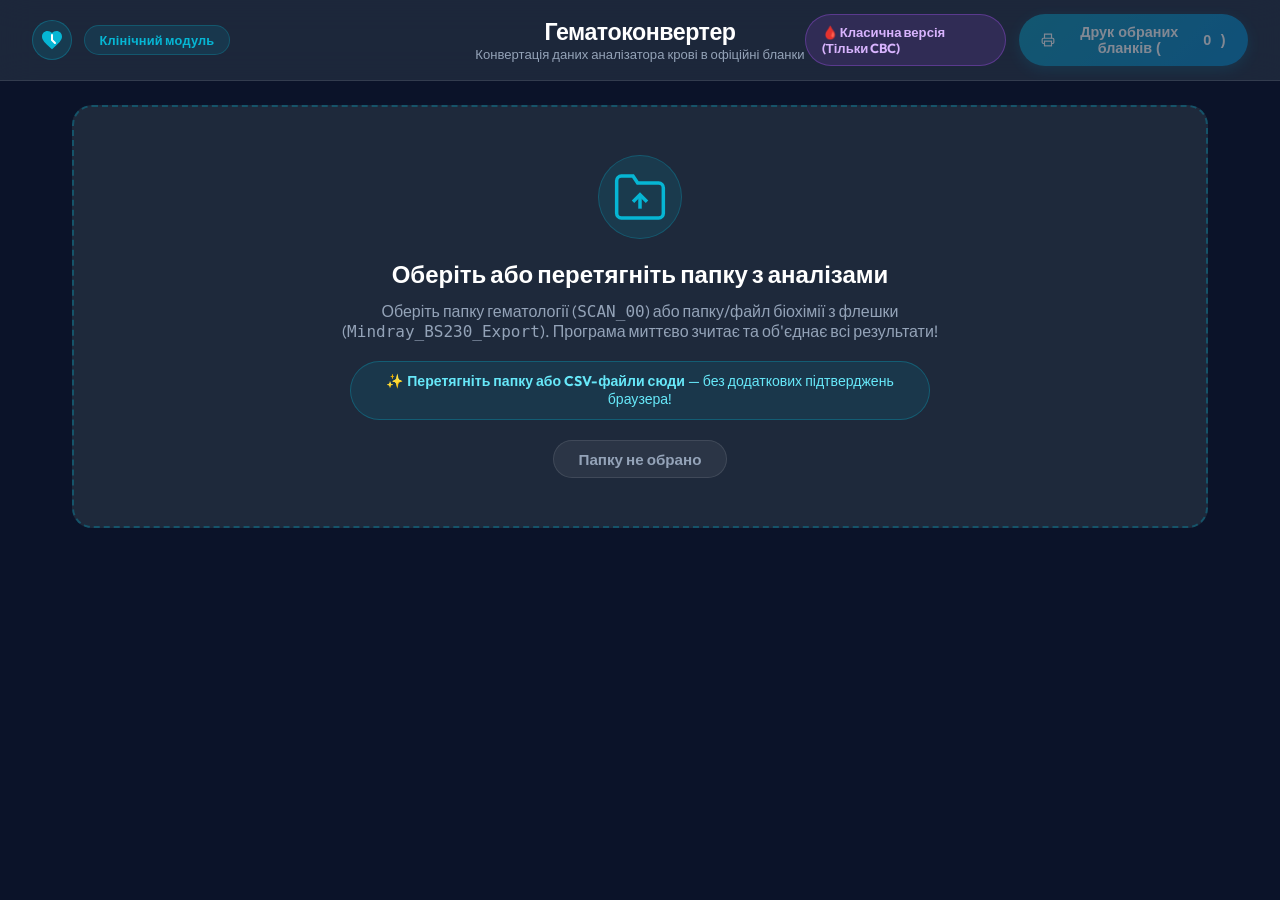
==== commit 603f47cc: "Support standalone biochemistry records with 'Біохімічний аналіз (ГГТ, Глю)' header" ====
--- a/index.html
+++ b/index.html
@@ -29,6 +29,9 @@
         </div>
 
         <div class="header-right">
+            <a href="./classic/" class="btn btn-pill-version-switch" title="Перейти до класичної версії (тільки CBC)">
+                🩸 Класична версія (Тільки CBC)
+            </a>
             <button id="printAllBtn" class="btn btn-pill-primary" disabled>
                 <svg width="18" height="18" viewBox="0 0 24 24" fill="none" stroke="currentColor" stroke-width="2"><polyline points="6 9 6 2 18 2 18 9"></polyline><path d="M6 18H4a2 2 0 0 1-2-2v-5a2 2 0 0 1 2-2h16a2 2 0 0 1 2 2v5a2 2 0 0 1-2 2h-2"></path><rect x="6" y="14" width="12" height="8"></rect></svg>
                 Друк обраних бланків (<span id="patientCountBadge">0</span>)
@@ -105,20 +108,6 @@
 
                     <input type="text" id="patientSearch" placeholder="Пошук за прізвищем або ID..." class="search-input-pill">
                 </div>
-
-                <!-- Unmatched Biochemistry Pool Section -->
-                <div class="unmatched-biochem-section" id="unmatchedBiochemSection" style="display: none;">
-                    <div class="unmatched-header" id="unmatchedHeader">
-                        <div class="unmatched-title">
-                            <span class="unmatched-badge-dot"></span>
-                            <strong>Неприв'язана біохімія (<span id="unmatchedCount">0</span>)</strong>
-                        </div>
-                        <span class="unmatched-toggle-arrow">▼</span>
-                    </div>
-                    <ul class="unmatched-list" id="unmatchedBiochemList">
-                        <!-- Dynamically populated unmatched items -->
-                    </ul>
-                </div>
                 
                 <ul class="patient-list" id="patientList">
                     <!-- Dynamic Patient Items -->
--- a/style.css
+++ b/style.css
@@ -643,7 +643,7 @@
     width: 25%;
     text-align: right;
     font-family: 'Roboto Mono', monospace;
-    font-size: 8.6pt;
+    font-size: 8.8pt;
     color: #334155;
 }
 
@@ -656,7 +656,7 @@
 .results-table {
     width: 100%;
     border-collapse: collapse;
-    font-size: 8.6pt;
+    font-size: 8.8pt;
     table-layout: fixed;
 }
 
@@ -674,7 +674,7 @@
 }
 
 .results-table td {
-    padding: 2.7px 5px;
+    padding: 2.8px 5px;
     border-bottom: 1px solid #e2e8f0;
     vertical-align: middle;
 }
@@ -687,7 +687,7 @@
 .param-ukr {
     font-weight: 600;
     color: #0f172a;
-    font-size: 8.6pt;
+    font-size: 8.8pt;
     white-space: normal;
     word-break: break-word;
     line-height: 1.2;
@@ -899,22 +899,34 @@
 }
 
 
+.btn-pill-version-switch {
+    display: inline-flex;
+    align-items: center;
+    gap: 0.4rem;
+    padding: 0.45rem 1rem;
+    font-size: 0.82rem;
+    font-weight: 700;
+    border-radius: var(--radius-pill);
+    text-decoration: none;
+    background: rgba(168, 85, 247, 0.15);
+    color: #d8b4fe;
+    border: 1px solid rgba(168, 85, 247, 0.35);
+    transition: all 0.2s cubic-bezier(0.4, 0, 0.2, 1);
+    margin-right: 0.8rem;
+}
+
+.btn-pill-version-switch:hover {
+    background: rgba(168, 85, 247, 0.28);
+    border-color: #c084fc;
+    color: #fff;
+    transform: translateY(-1px);
+    box-shadow: 0 4px 12px rgba(168, 85, 247, 0.25);
+}
+
+
 /* ==========================================================================
    BIOCHEMISTRY INTEGRATION & LINKING STYLES
    ========================================================================== */
-
-/* Patient Item Biochem Badge */
-.patient-pill-biochem {
-    display: inline-block;
-    background: rgba(168, 85, 247, 0.15);
-    color: #c084fc;
-    border: 1px solid rgba(168, 85, 247, 0.35);
-    font-size: 0.72rem;
-    font-weight: 700;
-    padding: 0.15rem 0.5rem;
-    border-radius: var(--radius-pill);
-    margin-top: 0.3rem;
-}
 
 .btn-pill-danger-outline {
     background: transparent;
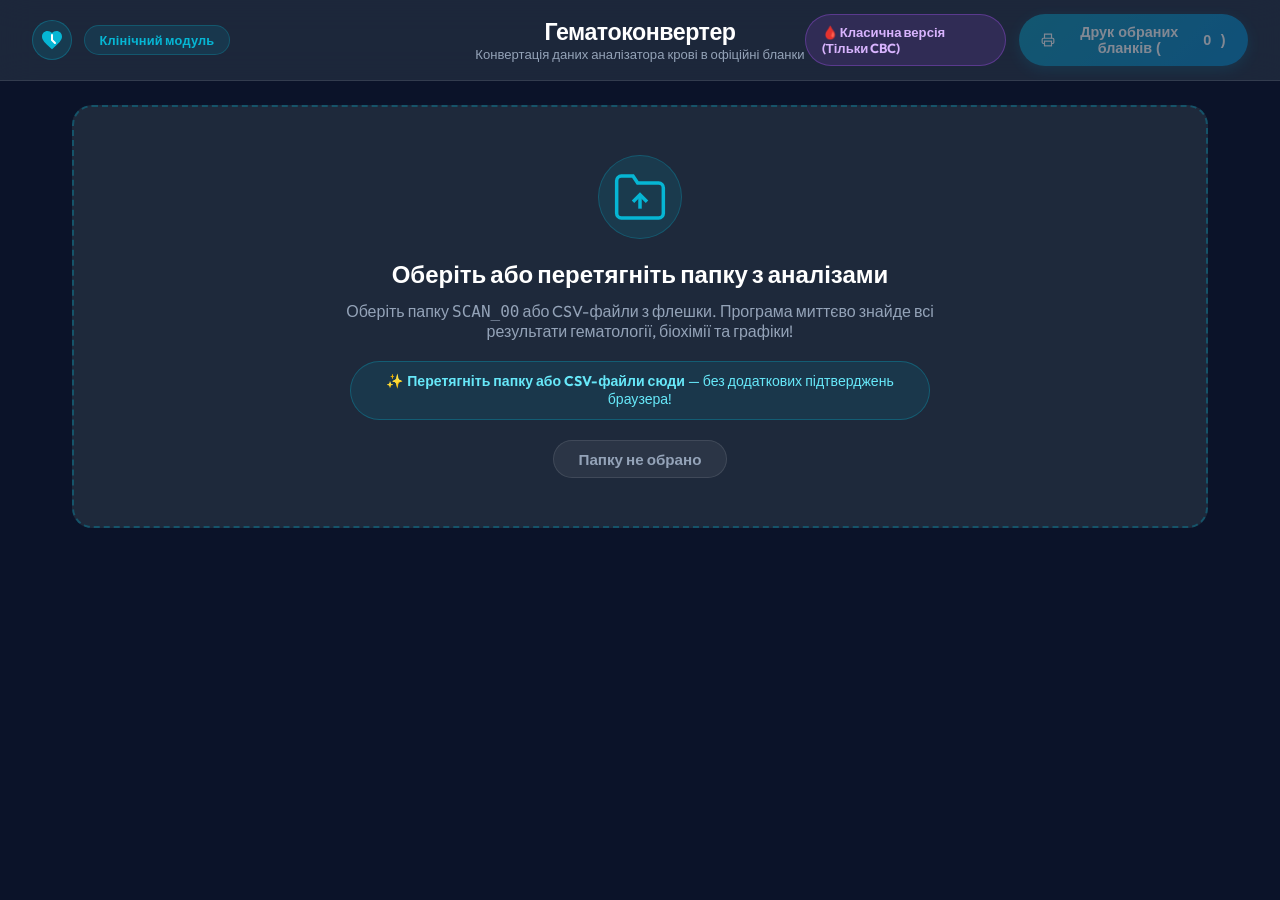
==== commit 2d6c86c1: "Unify export directly into SCAN_00 folder on USB drive" ====
--- a/index.html
+++ b/index.html
@@ -49,7 +49,7 @@
                     <svg width="56" height="56" viewBox="0 0 24 24" fill="none" stroke="currentColor" stroke-width="1.5"><path d="M22 19a2 2 0 0 1-2 2H4a2 2 0 0 1-2-2V5a2 2 0 0 1 2-2h5l2 3h9a2 2 0 0 1 2 2z"></path><path d="M12 11v6"></path><path d="M9 14l3-3 3 3"></path></svg>
                 </div>
                 <h2>Оберіть або перетягніть папку з аналізами</h2>
-                <p>Оберіть папку гематології (<code>SCAN_00</code>) або папку/файл біохімії з флешки (<code>Mindray_BS230_Export</code>). Програма миттєво зчитає та об'єднає всі результати!</p>
+                <p>Оберіть папку <code>SCAN_00</code> або CSV-файли з флешки. Програма миттєво знайде всі результати гематології, біохімії та графіки!</p>
                 
                 <div class="no-popup-tip-capsule">
                     ✨ <strong>Перетягніть папку або CSV-файли сюди</strong> — без додаткових підтверджень браузера!
